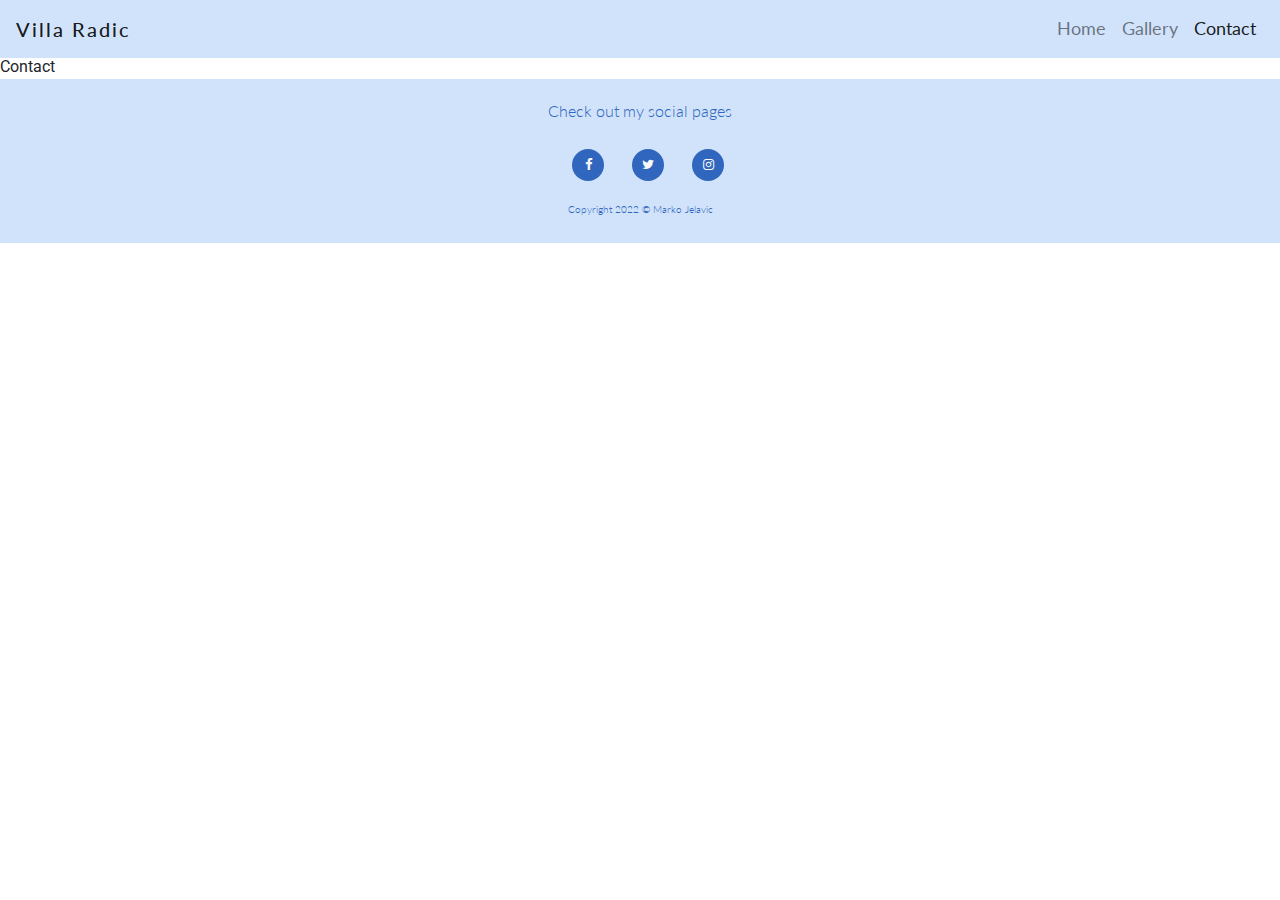
==== contact.html @ 0fe48728 "Add gallery and contact page" ====
<!DOCTYPE html>
<html lang="en">
<head>
    <meta charset="UTF-8">
    <meta name="viewport" content="width=device-width, initial-scale=1.0">
    <meta name="description" content="Villa Kotezi rental page"/>
    <meta name="author" content="Marko Jelavic"/>
    <meta name="keywords" content="Kotezi, Vrgorac, Radic, "/>
    <link rel="stylesheet" href="assets/css/style.css">
    <link rel="stylesheet" href="https://stackpath.bootstrapcdn.com/bootstrap/4.5.2/css/bootstrap.min.css" type="text/css" />
    <link rel="stylesheet" href="https://stackpath.bootstrapcdn.com/font-awesome/4.7.0/css/font-awesome.min.css" type="text/css" />
    <title>Villa Radic</title>
    <body>
        <header>
            <div id="page-container">
                <div id="content-wrap">
            <!-- Navbar / Taken from Bootsrap documentation and modified-->
            <div class="container-fluid">
                <nav class="navbar navbar-expand-md bg-light-blue navbar-light fixed-top">
                    <a class="navbar-brand" href="index.html">Villa Radic</a>
                    <button class="navbar-toggler collapsed" type="button" data-toggle="collapse" data-target="#collapsibleNavbar" aria-label="Toggle navigation">
                    <span class="navbar-toggler-icon"></span>
                    </button>
                    <div class="navbar-collapse collapse" id="collapsibleNavbar">
                        <ul class="navbar-nav ml-auto">
                            <li class="nav-item">
                                <a class="nav-link" href="index.html">Home</a>
                            </li>
                            <li class="nav-item">
                                <a class="nav-link" href="gallery.html">Gallery</a>
                            </li>
                            <li class="nav-item active">
                                <a class="nav-link" href="contact.html">Contact</a>
                            </li>
                        </ul>
                    </div>
                </nav>
            </div>
        </header>
        <section>
            Contact
        </section>
        
    <footer>
        <footer class="container-fluid">
            <div id="footer-details" class="row justify-content-center no-gutters">
                <div class="col">
                    <p class=" general-sub">Check out my social pages</p>
                    <ul class="inline-block social-links">
                        <li class="list-inline-item ml-3">
                            <a target="_blank" href="https://www.facebook.com/">
                                <i class="fa fa-facebook" aria-hidden="true"></i>
                                <span class="sr-only">Facebook</span>
                            </a>
                        </li>
                        <li class="list-inline-item ml-3">
                            <a target="_blank" href="https://www.twitter.com/">
                                <i class="fa fa-twitter" aria-hidden="true"></i>
                                <span class="sr-only">Twitter</span>
                            </a>
                        </li>
                        <li class="list-inline-item ml-3">
                            <a target="_blank" href="https://www.instagram.com/">
                                <i class="fa fa-instagram" aria-hidden="true"></i>
                                <span class="sr-only">Instagram</span>
                            </a>
                        </li>
                    </ul>
                     <p class="copyright general-sub">Copyright 2022 © Marko Jelavic</p>
                </div>
            </div>
        </footer>
    </footer>
        <script src="https://cdn.jsdelivr.net/npm/bootstrap@4.5.3/dist/js/bootstrap.min.js" integrity="sha384-w1Q4orYjBQndcko6MimVbzY0tgp4pWB4lZ7lr30WKz0vr/aWKhXdBNmNb5D92v7s" crossorigin="anonymous"></script>

</body>
</html>
---- assets/css/style.css ----
@import url('https://fonts.googleapis.com/css2?family=Lato:wght@100;300;400;700&family=Roboto:wght@100;300;400;500;700&display=swap');

/*--General--*/

* {
    margin: 0;
    padding: 0;
}

body {
    padding-top: 55px;
    font-family: Lato, sans-serif;
    font-weight: 300;
    background: #FDEBE4;
;
}


.uppercase {
    text-transform: uppercase;
}

.general-sub {
    font-family: 'Lato', sans-serif;
    font-weight: 300;
    color: #3066be;
    padding-bottom: 10px;
}


/*--Colours--*/

.bg-light-blue {
    background-color: #d1e3fa;
}


.hvr-border-fade::before {
    color: #3066be;
}


/*--Navigation--*/

.navbar-light .navbar-nav .nav-link {
    font-family: 'Lato', sans-serif;
    font-size: 1.1rem;
    font-weight: normal;
    color: #3066be;
}

.navbar-brand {
	font-family: 'Lato', sans-serif;
	font-weight: 500;
    letter-spacing: 2px;
    color: #3066be;
}

.row div {
    padding: 0;
}

.container {
    position: relative;
    margin: 0 auto; /* Center it */
    max-width: 600px;
}
  
  .container .content {
    position: absolute; /* Position the background text */
    bottom: 0; /* At the bottom. Use top:0 to append it to the top */
    background: rgb(0, 0, 0); /* Fallback color */
    background: rgba(0, 0, 0, 0.5); /* Black background with 0.5 opacity */
    color: #f1f1f1; /* Grey text */
    width: 100%; /* Full width */
    padding: 20px; /* Some padding */
    text-align: center;
}


/*--Footer Copied from resume-miniproject-bootstrap4 - Code Institute - modified--*/


footer {
    background-color: #d1e3fa;
    color: #3066be;
    min-height: 30px;
    margin: 0;
    padding-top: 10px;
    padding-bottom: 0;
    bottom:0;
}


.social-links {
    padding-bottom: 5px;
}

.social-links li a i {
    width: 32px;
    height: 32px;
    padding: 12px 0;
    border-radius: 50%;
    font-size: 13px;
    line-height: 7px;
    text-align: center;
    color: #fafafa;
    background: #3066be;
    transition: all 0.35s ease-in-out;
    -moz-transition: all 0.35s ease-in-out;
    -webkit-transition: all 0.35s ease-in-out;
    -o-transition: all 0.35s ease-in-out;
}

.social-links li a i:hover {
    background: #8f8f8f;

}

#footer-details {
    padding: 0;
    text-align: center;
}

.copyright {
    font-size: 10px;
}
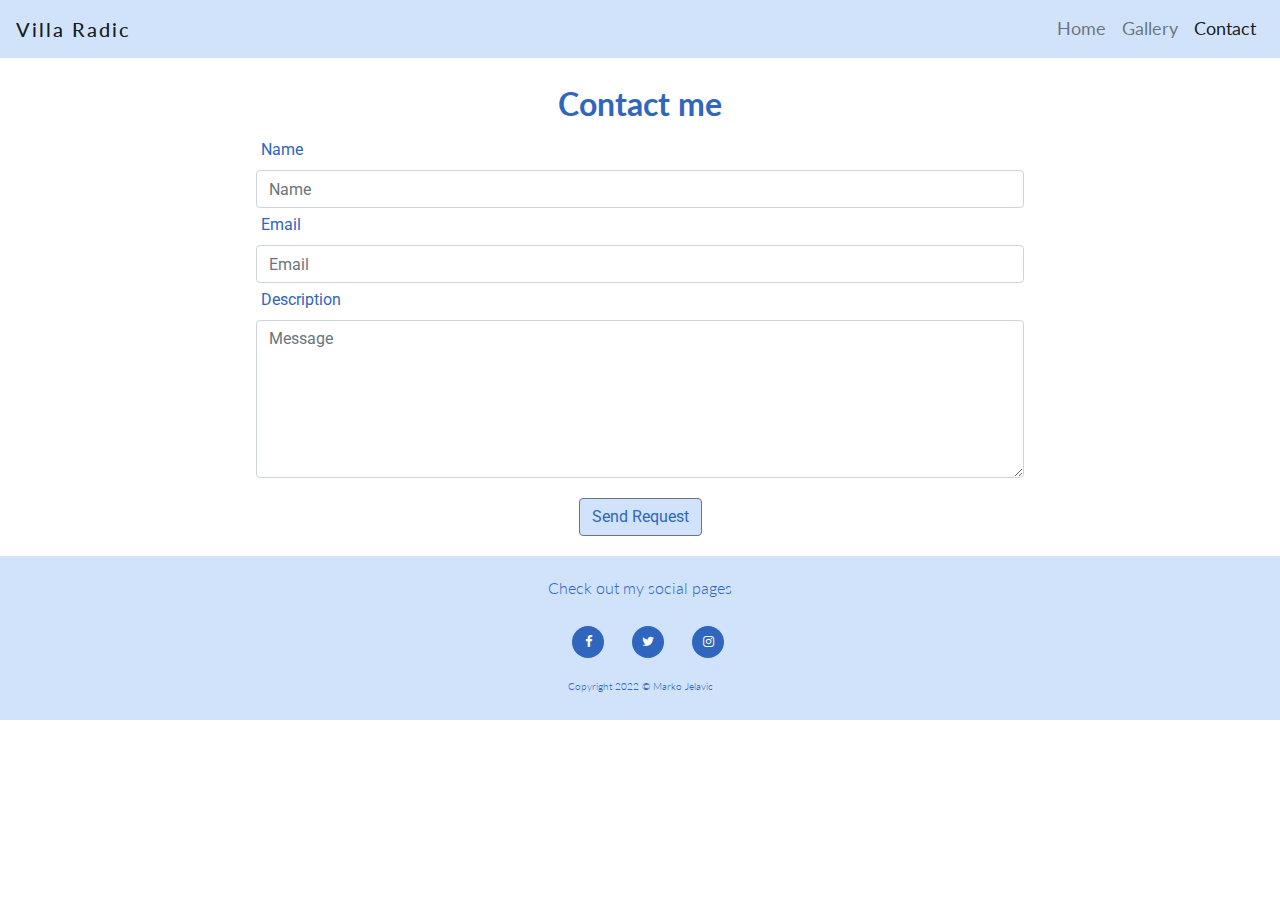
==== commit 3102b8af: "Add contact forms" ====
--- a/contact.html
+++ b/contact.html
@@ -37,9 +37,31 @@
                 </nav>
             </div>
         </header>
-        <section>
-            Contact
-        </section>
+          <!-- Contact / Taken from Bootsrap documentation and modified -->
+    <section class="container-fluid container-contact">
+        <div class="row">
+            <div class="col">
+                <h2 class="contact-heading text-center">Contact me</h2>
+                <div class="center-form">
+                    <form>
+                        <label class="form-label" for="fullname">Name</label>
+                        <input type="text" name="name" id="fullname" class="form-control" placeholder="Name" required />
+                        <label class="form-label" for="emailaddress">Email</label>
+                        <input type="email" name="email" id="emailaddress" class="form-control" placeholder="Email" required />
+                        <label class="form-label" for="contact-reason">Description</label>
+                        <input id="contact-reason"  style="display:none">
+                        <textarea rows="6" name="message" id="projectsummary" class="form-control" placeholder="Message" required></textarea>
+                        <div class="form-row text-center">
+                            <div class="col">
+                                <button type="submit" class="btn btn-secondary">Send Request</button>
+                            </div>
+                        </div>
+                    </form>
+                </div>
+
+            </div>
+        </div>
+    </section>
         
     <footer>
         <footer class="container-fluid">
--- a/assets/css/style.css
+++ b/assets/css/style.css
@@ -125,3 +125,42 @@
 .copyright {
     font-size: 10px;
 }
+
+
+/*--Contact  Copied from resume-miniproject-bootstrap4 - Code Institute - modified--*/
+
+
+.contact-heading {
+    text-align: center;
+    font-family: 'Lato', sans-serif;
+    font-weight: bold;
+    color:  #3066be;
+    padding-top: 30px;
+}
+
+.center-form {
+    padding-top: 20px;
+    margin: 0 auto;
+    max-width: 75%;
+}
+
+button[type="submit"] {
+    margin-top: 20px;
+    margin-bottom: 10px;
+    color: #3066be;
+    background-color: #d1e3fa;
+}
+
+label{
+  display: inline-block;
+  margin: 5px  5px;
+  font-size: 16px;
+  font-family: "Roboto", sans-serif;
+  color: #3066be;
+}
+
+form {
+    max-width:768px;
+    width:100%;
+    margin: 10px auto;
+}
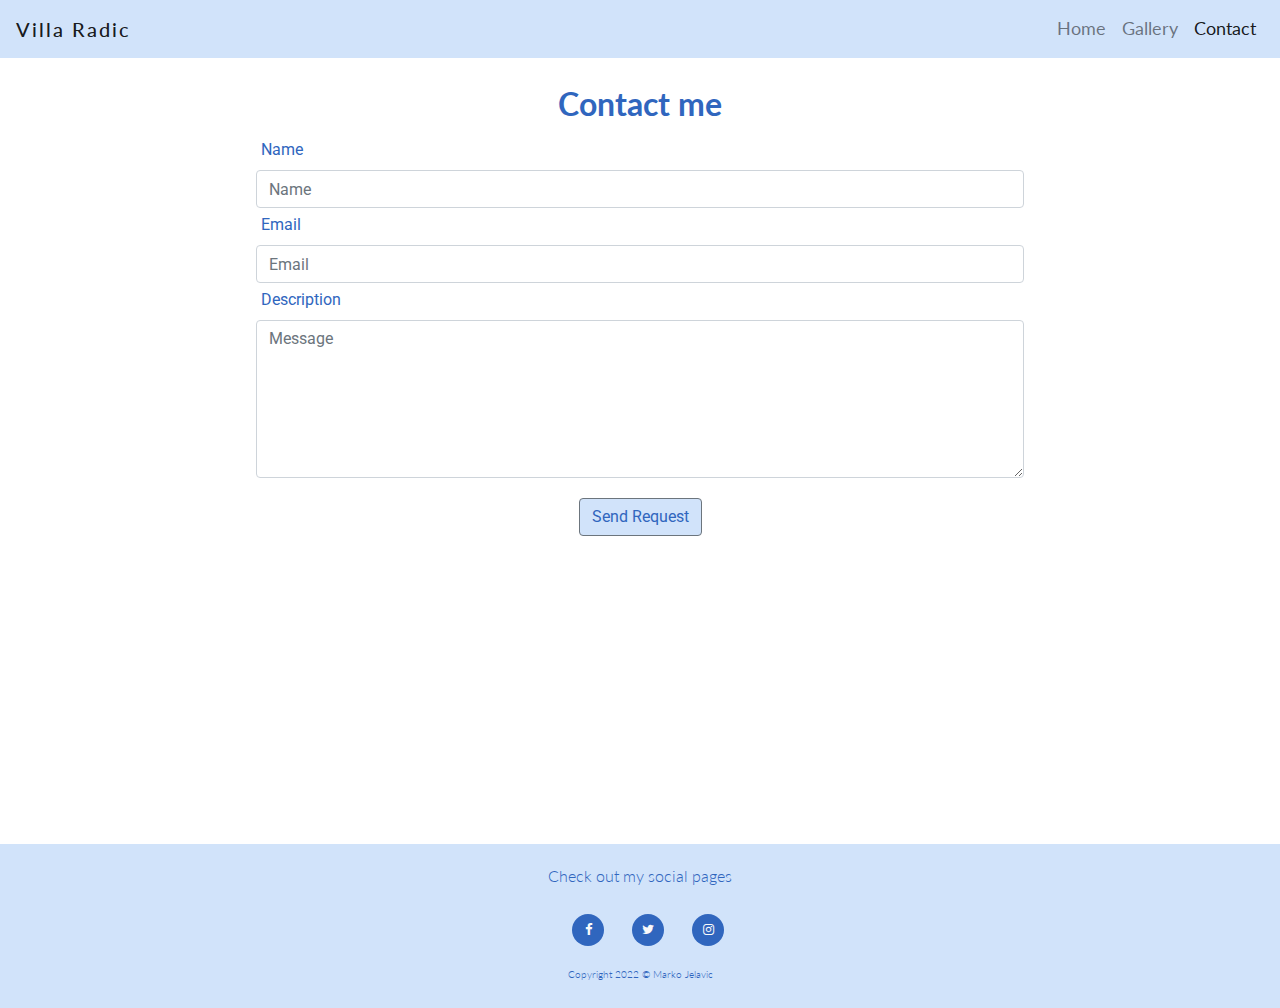
==== commit d8c54f17: "Add transparent text to both hero images" ====
--- a/contact.html
+++ b/contact.html
@@ -57,6 +57,7 @@
                             </div>
                         </div>
                     </form>
+                    <br><br><br><br><br><br><br><br><br><br><br><br>
                 </div>
 
             </div>
--- a/assets/css/style.css
+++ b/assets/css/style.css
@@ -27,6 +27,9 @@
     padding-bottom: 10px;
 }
 
+.inline-block {
+    display: inline-block;
+}
 
 /*--Colours--*/
 
@@ -55,6 +58,8 @@
     letter-spacing: 2px;
     color: #3066be;
 }
+
+/*--Hero image Taken from https://www.w3schools.com/css/css_image_gallery.asp and modified--*/
 
 .row div {
     padding: 0;
@@ -164,3 +169,45 @@
     width:100%;
     margin: 10px auto;
 }
+
+/*--Gallery Taken from https://www.w3schools.com/css/css_image_gallery.asp and modified--*/
+
+
+.title {
+    text-align: center;
+    font-family: 'Lato', sans-serif;
+    font-weight: bold;
+    color:  #3066be;
+    padding-bottom: 15px;
+    padding-top: 15px;
+}
+
+div.gallery {
+    border: 1px solid #ccc;
+  }
+  
+  div.gallery:hover {
+    border: 1px solid #777;
+  }
+  
+  
+  div.gallery img {
+    width: 100%;
+    height: auto;
+  }
+
+  * {
+    box-sizing: border-box;
+  }
+  
+  .responsive {
+    padding: 0;
+    float: left;
+    width: 33.33333%;
+  }
+  
+  .clearfix:after {
+    content: "";
+    display: table;
+    clear: both;
+  }
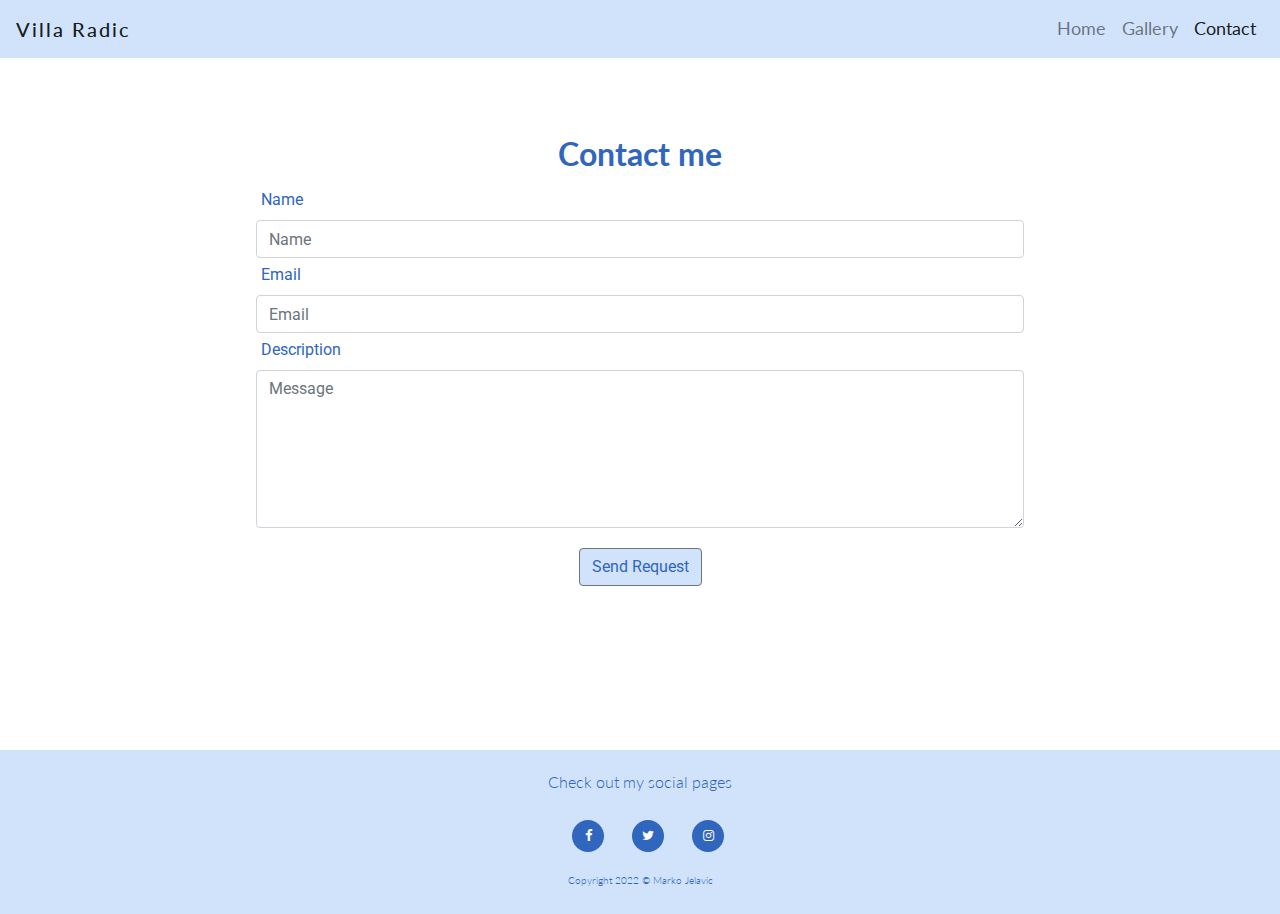
==== commit 01030ab1: "Add table of contents to readme" ====
--- a/contact.html
+++ b/contact.html
@@ -1,43 +1,49 @@
 <!DOCTYPE html>
 <html lang="en">
+
 <head>
     <meta charset="UTF-8">
     <meta name="viewport" content="width=device-width, initial-scale=1.0">
-    <meta name="description" content="Villa Kotezi rental page"/>
-    <meta name="author" content="Marko Jelavic"/>
-    <meta name="keywords" content="Kotezi, Vrgorac, Radic, "/>
+    <meta name="description" content="Villa Kotezi rental page" />
+    <meta name="author" content="Marko Jelavic" />
+    <meta name="keywords" content="Kotezi, Vrgorac, Radic, " />
     <link rel="stylesheet" href="assets/css/style.css">
-    <link rel="stylesheet" href="https://stackpath.bootstrapcdn.com/bootstrap/4.5.2/css/bootstrap.min.css" type="text/css" />
-    <link rel="stylesheet" href="https://stackpath.bootstrapcdn.com/font-awesome/4.7.0/css/font-awesome.min.css" type="text/css" />
+    <link rel="stylesheet" href="https://stackpath.bootstrapcdn.com/bootstrap/4.5.2/css/bootstrap.min.css"
+        type="text/css" />
+    <link rel="stylesheet" href="https://stackpath.bootstrapcdn.com/font-awesome/4.7.0/css/font-awesome.min.css"
+        type="text/css" />
     <title>Villa Radic</title>
-    <body>
-        <header>
-            <div id="page-container">
-                <div id="content-wrap">
-            <!-- Navbar / Taken from Bootsrap documentation and modified-->
-            <div class="container-fluid">
-                <nav class="navbar navbar-expand-md bg-light-blue navbar-light fixed-top">
-                    <a class="navbar-brand" href="index.html">Villa Radic</a>
-                    <button class="navbar-toggler collapsed" type="button" data-toggle="collapse" data-target="#collapsibleNavbar" aria-label="Toggle navigation">
-                    <span class="navbar-toggler-icon"></span>
-                    </button>
-                    <div class="navbar-collapse collapse" id="collapsibleNavbar">
-                        <ul class="navbar-nav ml-auto">
-                            <li class="nav-item">
-                                <a class="nav-link" href="index.html">Home</a>
-                            </li>
-                            <li class="nav-item">
-                                <a class="nav-link" href="gallery.html">Gallery</a>
-                            </li>
-                            <li class="nav-item active">
-                                <a class="nav-link" href="contact.html">Contact</a>
-                            </li>
-                        </ul>
-                    </div>
-                </nav>
-            </div>
-        </header>
-          <!-- Contact / Taken from Bootsrap documentation and modified -->
+
+<body>
+    <header>
+        <div id="page-container">
+            <div id="content-wrap">
+                <!-- Navbar / Taken from Bootsrap documentation and modified-->
+                <div class="container-fluid">
+                    <nav class="navbar navbar-expand-md bg-light-blue navbar-light fixed-top">
+                        <a class="navbar-brand" href="index.html">Villa Radic</a>
+                        <button class="navbar-toggler collapsed" type="button" data-toggle="collapse"
+                            data-target="#collapsibleNavbar" aria-label="Toggle navigation">
+                            <span class="navbar-toggler-icon"></span>
+                        </button>
+                        <div class="navbar-collapse collapse" id="collapsibleNavbar">
+                            <ul class="navbar-nav ml-auto">
+                                <li class="nav-item">
+                                    <a class="nav-link" href="index.html">Home</a>
+                                </li>
+                                <li class="nav-item">
+                                    <a class="nav-link" href="gallery.html">Gallery</a>
+                                </li>
+                                <li class="nav-item active">
+                                    <a class="nav-link" href="contact.html">Contact</a>
+                                </li>
+                            </ul>
+                        </div>
+                    </nav>
+                </div>
+    </header>
+  
+    <!-- Contact / Taken from Bootsrap documentation and modified -->
     <section class="container-fluid container-contact">
         <div class="row">
             <div class="col">
@@ -47,23 +53,24 @@
                         <label class="form-label" for="fullname">Name</label>
                         <input type="text" name="name" id="fullname" class="form-control" placeholder="Name" required />
                         <label class="form-label" for="emailaddress">Email</label>
-                        <input type="email" name="email" id="emailaddress" class="form-control" placeholder="Email" required />
+                        <input type="email" name="email" id="emailaddress" class="form-control" placeholder="Email"
+                            required />
                         <label class="form-label" for="contact-reason">Description</label>
-                        <input id="contact-reason"  style="display:none">
-                        <textarea rows="6" name="message" id="projectsummary" class="form-control" placeholder="Message" required></textarea>
+                        <input id="contact-reason" style="display:none">
+                        <textarea rows="6" name="message" id="projectsummary" class="form-control" placeholder="Message"
+                            required></textarea>
                         <div class="form-row text-center">
                             <div class="col">
                                 <button type="submit" class="btn btn-secondary">Send Request</button>
                             </div>
                         </div>
                     </form>
-                    <br><br><br><br><br><br><br><br><br><br><br><br>
+                    <br><br><br><br><br><br>
                 </div>
-
             </div>
         </div>
     </section>
-        
+
     <footer>
         <footer class="container-fluid">
             <div id="footer-details" class="row justify-content-center no-gutters">
@@ -89,12 +96,20 @@
                             </a>
                         </li>
                     </ul>
-                     <p class="copyright general-sub">Copyright 2022 © Marko Jelavic</p>
+                    <p class="copyright general-sub">Copyright 2022 © Marko Jelavic</p>
                 </div>
             </div>
         </footer>
     </footer>
-        <script src="https://cdn.jsdelivr.net/npm/bootstrap@4.5.3/dist/js/bootstrap.min.js" integrity="sha384-w1Q4orYjBQndcko6MimVbzY0tgp4pWB4lZ7lr30WKz0vr/aWKhXdBNmNb5D92v7s" crossorigin="anonymous"></script>
+    <script src="https://code.jquery.com/jquery-3.5.1.slim.min.js"
+        integrity="sha384-DfXdz2htPH0lsSSs5nCTpuj/zy4C+OGpamoFVy38MVBnE+IbbVYUew+OrCXaRkfj" crossorigin="anonymous">
+    </script>
+    <script src="https://cdn.jsdelivr.net/npm/popper.js@1.16.1/dist/umd/popper.min.js"
+        integrity="sha384-9/reFTGAW83EW2RDu2S0VKaIzap3H66lZH81PoYlFhbGU+6BZp6G7niu735Sk7lN" crossorigin="anonymous">
+    </script>
+    <script src="https://cdn.jsdelivr.net/npm/bootstrap@4.5.3/dist/js/bootstrap.min.js"
+        integrity="sha384-w1Q4orYjBQndcko6MimVbzY0tgp4pWB4lZ7lr30WKz0vr/aWKhXdBNmNb5D92v7s" crossorigin="anonymous">
+    </script>
+</body>
 
-</body>
-</html>
+</html>--- a/assets/css/style.css
+++ b/assets/css/style.css
@@ -140,7 +140,7 @@
     font-family: 'Lato', sans-serif;
     font-weight: bold;
     color:  #3066be;
-    padding-top: 30px;
+    padding-top: 80px;
 }
 
 .center-form {
@@ -211,3 +211,4 @@
     display: table;
     clear: both;
   }
+
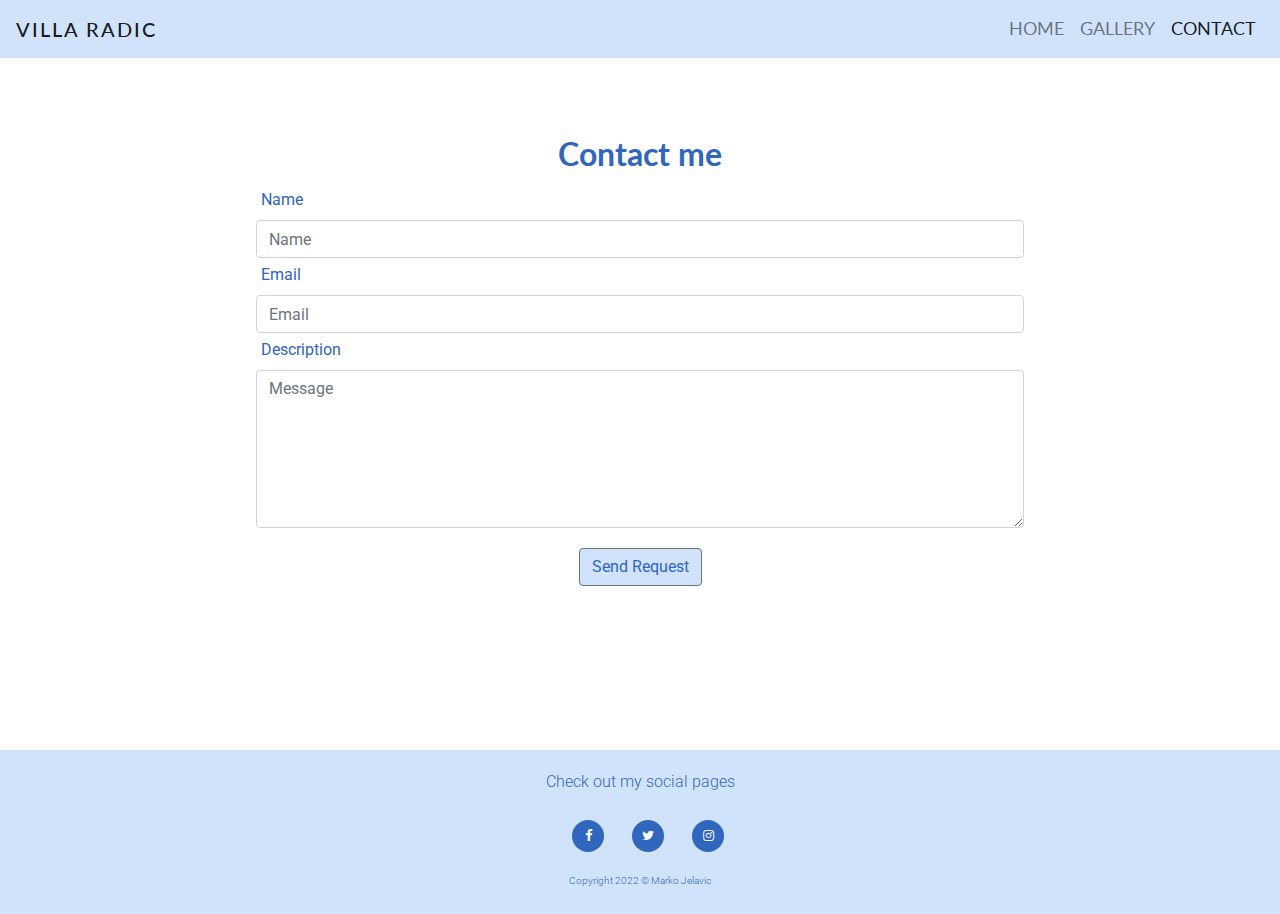
==== commit 7961939a: "Add description and images for galery page futures to readme" ====
--- a/contact.html
+++ b/contact.html
@@ -20,7 +20,7 @@
             <div id="content-wrap">
                 <!-- Navbar / Taken from Bootsrap documentation and modified-->
                 <div class="container-fluid">
-                    <nav class="navbar navbar-expand-md bg-light-blue navbar-light fixed-top">
+                    <nav class="navbar navbar-expand-md bg-light-blue navbar-light fixed-top uppercase">
                         <a class="navbar-brand" href="index.html">Villa Radic</a>
                         <button class="navbar-toggler collapsed" type="button" data-toggle="collapse"
                             data-target="#collapsibleNavbar" aria-label="Toggle navigation">
--- a/assets/css/style.css
+++ b/assets/css/style.css
@@ -11,8 +11,7 @@
     padding-top: 55px;
     font-family: Lato, sans-serif;
     font-weight: 300;
-    background: #FDEBE4;
-;
+    background-color: #FDEBE4;
 }
 
 
@@ -21,7 +20,7 @@
 }
 
 .general-sub {
-    font-family: 'Lato', sans-serif;
+    font-family: 'Roboto', sans-serif;
     font-weight: 300;
     color: #3066be;
     padding-bottom: 10px;
@@ -71,17 +70,38 @@
     max-width: 600px;
 }
   
-  .container .content {
-    position: absolute; /* Position the background text */
-    bottom: 0; /* At the bottom. Use top:0 to append it to the top */
-    background: rgb(0, 0, 0); /* Fallback color */
-    background: rgba(0, 0, 0, 0.5); /* Black background with 0.5 opacity */
-    color: #f1f1f1; /* Grey text */
-    width: 100%; /* Full width */
-    padding: 20px; /* Some padding */
-    text-align: center;
-}
-
+.container .content {
+    position: absolute; 
+    bottom: 0; 
+    background: rgb(0, 0, 0); 
+    background: rgba(0, 0, 0, 0.5); 
+    color: #f1f1f1;
+    width: 100%; 
+    padding: 20px; 
+    text-align: center;
+}
+
+/*--About Us --*/
+
+#about h1 {
+    font-family: 'Lato', sans-serif;
+    text-align: center;
+    text-transform: uppercase;
+    font-weight: strong;
+    color:  #3066be;
+    padding-top: 25px;
+    padding-bottom: 15px;
+    letter-spacing: 2px;
+}
+
+#about-content {
+    font-family: 'Roboto', sans-serif;
+    text-align: justify;
+    font-style: italic;
+    font-size: 1.2rem;
+    color: #3066be;
+    padding: 0 35px;
+}
 
 /*--Footer Copied from resume-miniproject-bootstrap4 - Code Institute - modified--*/
 
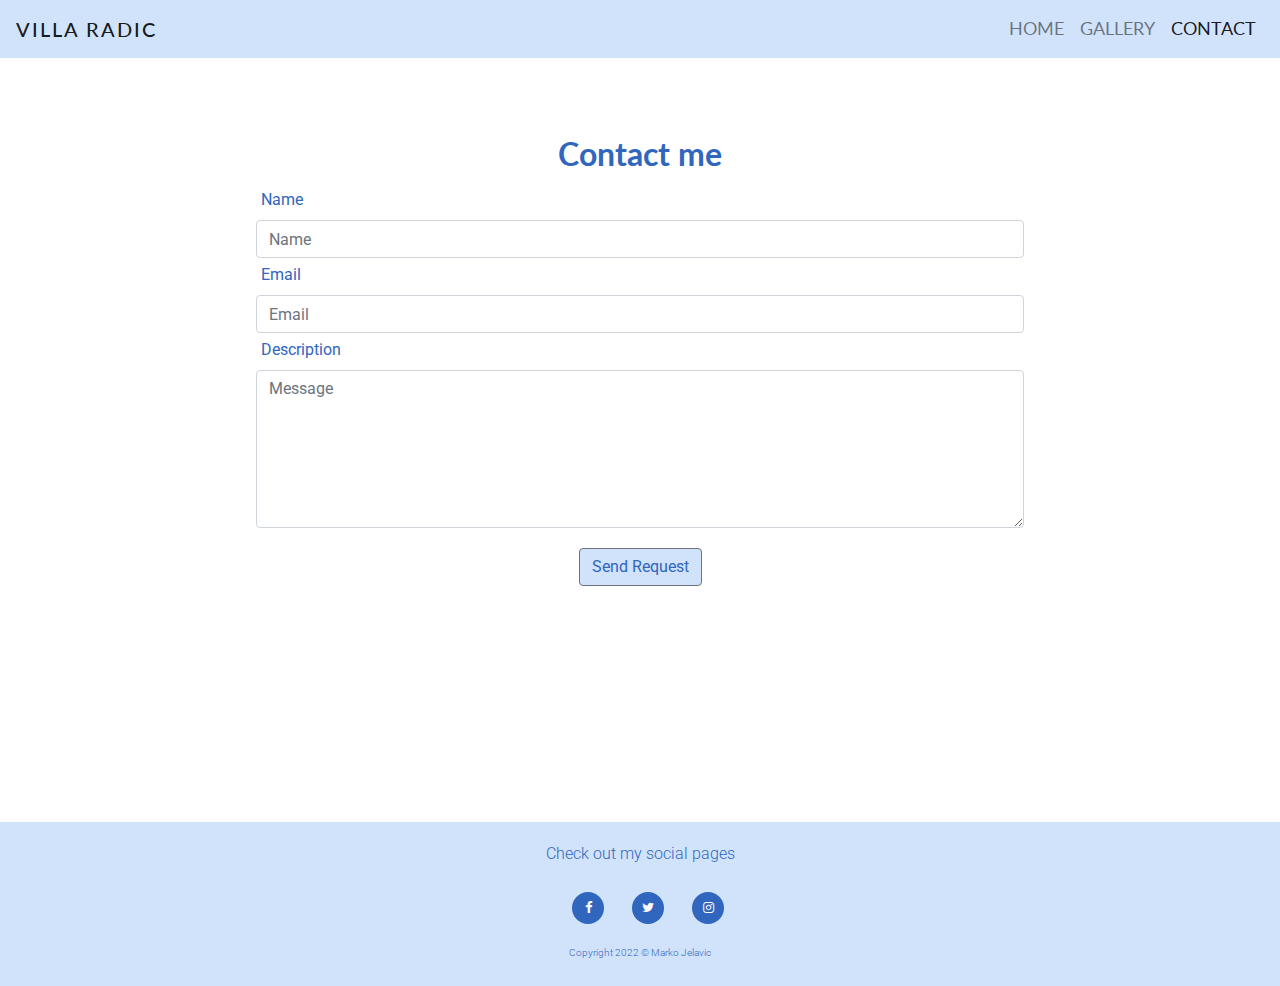
==== commit b6e5229f: "finish futures in readme" ====
--- a/contact.html
+++ b/contact.html
@@ -65,7 +65,7 @@
                             </div>
                         </div>
                     </form>
-                    <br><br><br><br><br><br>
+                    <br><br><br><br><br><br><br><br><br>
                 </div>
             </div>
         </div>
